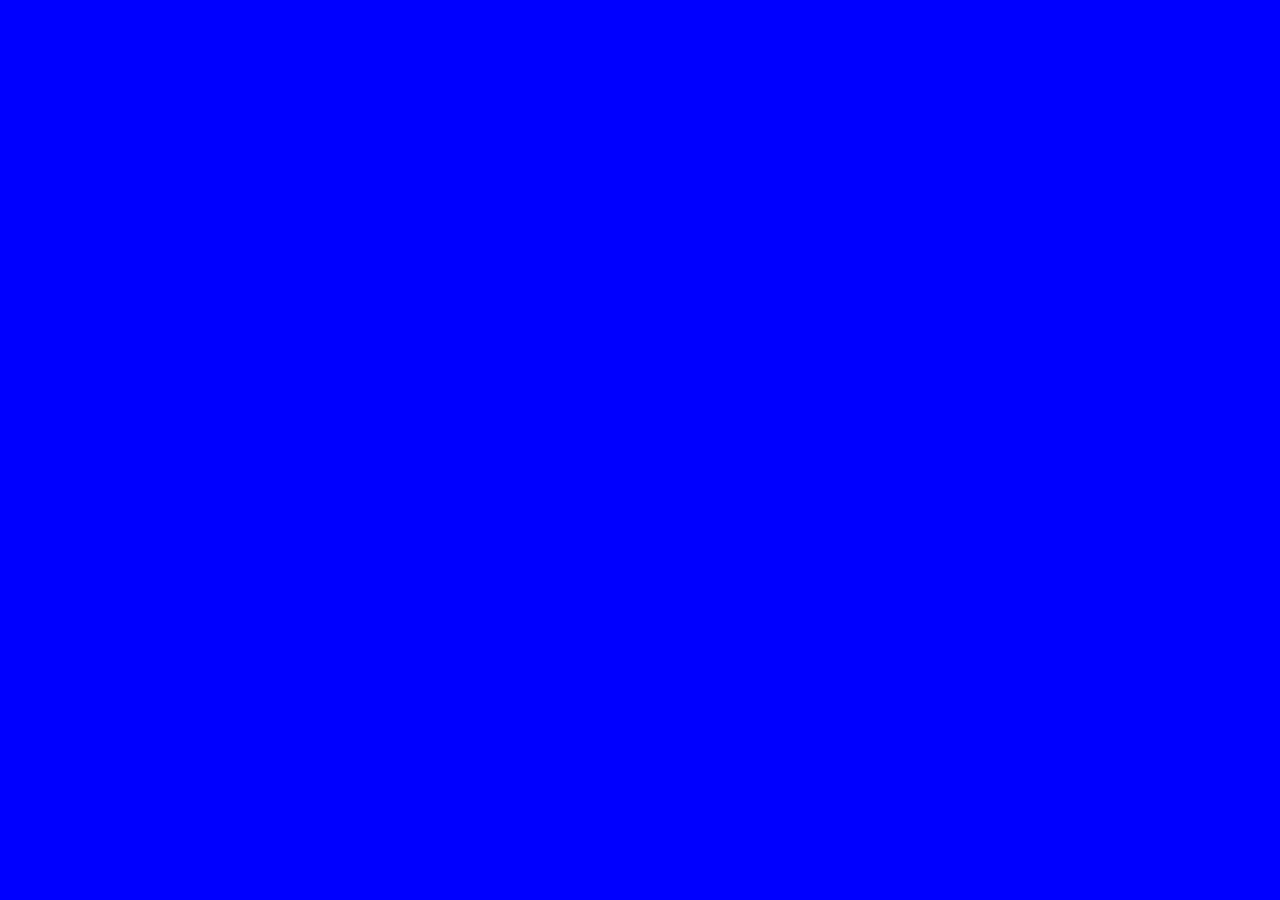
==== CSS-My site/index.html @ bb0a2b00 "new personal website build" ====
<!DOCTYPE html>
<html lang="en">

<head>
    <meta charset="UTF-8">
    <meta http-equiv="X-UA-Compatible" content="IE=edge">
    <meta name="viewport" content="width=device-width, initial-scale=1.0">
    <title>Dheeraj mlv</title>
    <link rel="stylesheet" href="css/styles.css">
    <link rel="icon" href="alien.ico">
</head>

<body>

</body>

</html>
---- CSS-My site/css/styles.css ----
body {
    background-color: blue;
}
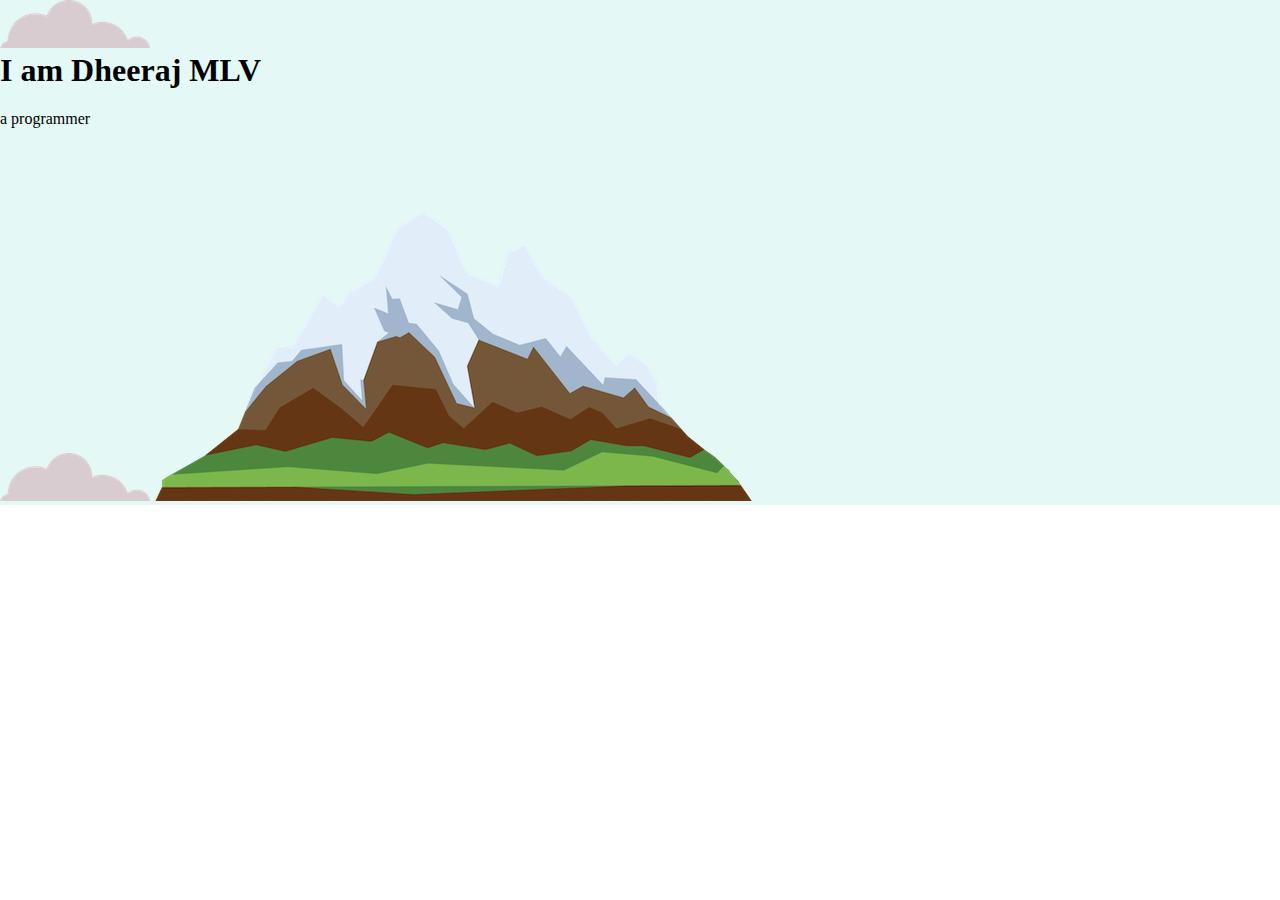
==== commit 05bb22c9: "few images have been added and the files till display property" ====
--- a/CSS-My site/index.html
+++ b/CSS-My site/index.html
@@ -11,6 +11,19 @@
 </head>
 
 <body>
+    <div class="top-container">
+        <img src="images/cloud.png" alt="cloud-img">
+        <h1>I am Dheeraj MLV</h1>
+        <p> a programmer</p>
+        <img src="images/cloud.png" alt="cloud-img">
+        <img src="images/mountain.png" alt="mountain-img">
+    </div>
+    <div class="middle-container">
+
+    </div>
+    <div class="bottom-container">
+
+    </div>
 
 </body>
 
--- a/CSS-My site/css/styles.css
+++ b/CSS-My site/css/styles.css
@@ -1,3 +1,11 @@
 body {
-    background-color: blue;
+    margin: 0px;
+}
+
+H1 {
+    margin-top: 0px;
+}
+
+.top-container {
+    background-color: #E4F9F5;
 }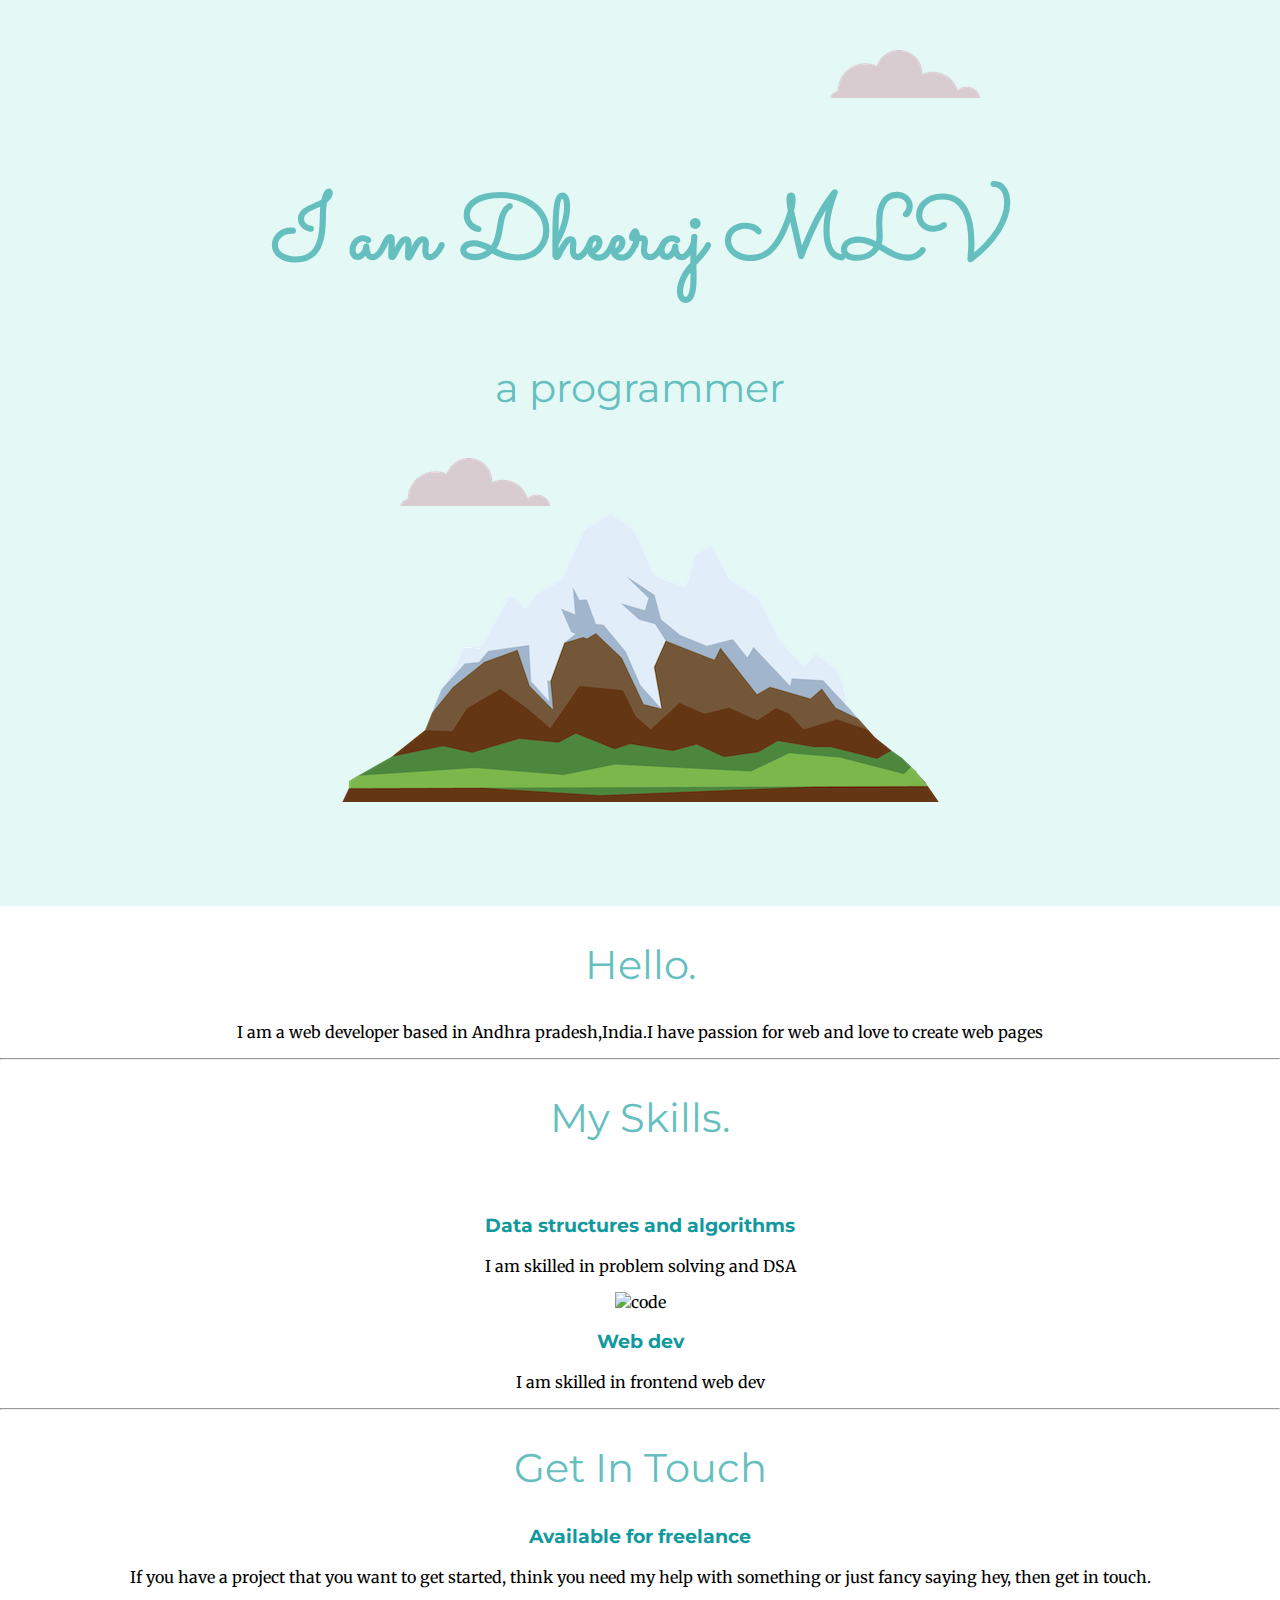
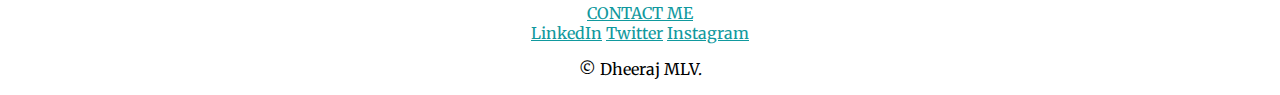
==== commit c9d02d1e: "fonts have been added and css elements have been changed" ====
--- a/CSS-My site/index.html
+++ b/CSS-My site/index.html
@@ -12,18 +12,49 @@
 
 <body>
     <div class="top-container">
-        <img src="images/cloud.png" alt="cloud-img">
-        <h1>I am Dheeraj MLV</h1>
-        <p> a programmer</p>
-        <img src="images/cloud.png" alt="cloud-img">
+        <img class="top-cloud" src="images/cloud.png" alt="cloud-img">
+        <h1 class="title">I am Dheeraj MLV</h1>
+        <h2>a programmer</h2>
+        <img class="bottom-cloud" src="images/cloud.png" alt="cloud-img">
         <img src="images/mountain.png" alt="mountain-img">
     </div>
     <div class="middle-container">
+        <div class="profile">
+            <!-- <img src="images/profile.PNG" alt="" style="border-radius:10px"> -->
+            <h2>Hello.</h2>
+            <p>I am a web developer based in Andhra pradesh,India.I have passion for web and love to create web pages</p>
+        </div>
+        <hr>
+        <div class="skills">
+            <h2>My Skills.</h2>
+            <div class="skill-row">
+                <img class="" src="" alt="">
+                <h3>Data structures and algorithms</h3>
+                <p>I am skilled in problem solving and DSA</p>
+            </div>
+            <div class="skill-row">
+                <img class="" src="https://cdn-icons.flaticon.com/png/512/2721/premium/2721620.png?token=exp=1643716189~hmac=7818937ad3fb786f4f3d969977718479" alt="code">
+                <h3>Web dev</h3>
+                <p>I am skilled in frontend web dev</p>
+            </div>
+        </div>
+        <hr>
+        <div class="contact-me">
+            <h2>Get In Touch</h2>
+            <h3>Available for freelance</h3>
+            <p>If you have a project that you want to get started, think you need my help with something or just fancy saying hey, then get in touch.</p>
+            <a class="btn" href="mailto:dheerajmlv027@email.com">CONTACT ME</a>
+        </div>
+    </div>
 
+
+    <div class="bottom-container">
+        <a class="footer-link" href="https://www.linkedin.com/in/dheeraj-mlv-6a70661ba/" target="_blank">LinkedIn</a>
+        <a class="footer-link" href="https://twitter.com/B20210D" target="_blank">Twitter</a>
+        <a class="footer-link" href="https://www.instagram.com/dheeraj_m.l.v/" target="_blank">Instagram</a>
+        <p>© Dheeraj MLV.</p>
     </div>
-    <div class="bottom-container">
 
-    </div>
 
 </body>
 
--- a/CSS-My site/css/styles.css
+++ b/CSS-My site/css/styles.css
@@ -1,11 +1,49 @@
+@import url('https://fonts.googleapis.com/css2?family=Merriweather:wght@300&family=Montserrat:wght@100&family=Sacramento&display=swap');
 body {
     margin: 0px;
+    text-align: center;
+    font-family: 'Merriweather', serif;
 }
 
-H1 {
+h1 {
     margin-top: 0px;
+    font-size: 5.625rem;
+    font-family: 'Sacramento', cursive;
+    margin: 50px auto 0 auto;
+    color: #66BFBF;
+    line-height: 2;
+}
+
+h2 {
+    font-family: 'Montserrat', sans-serif;
+    font-size: 2.5rem;
+    color: #66BFBF;
+    font-weight: normal;
+}
+
+h3 {
+    font-family: 'Montserrat', sans-serif;
+    color: #11999E;
+}
+
+a {
+    color: #11999E
 }
 
 .top-container {
     background-color: #E4F9F5;
+    padding: 100px;
+    position: relative;
+}
+
+.bottom-cloud {
+    position: absolute;
+    left: 400px;
+    bottom: 400px;
+}
+
+.top-cloud {
+    position: absolute;
+    top: 50px;
+    right: 300px;
 }